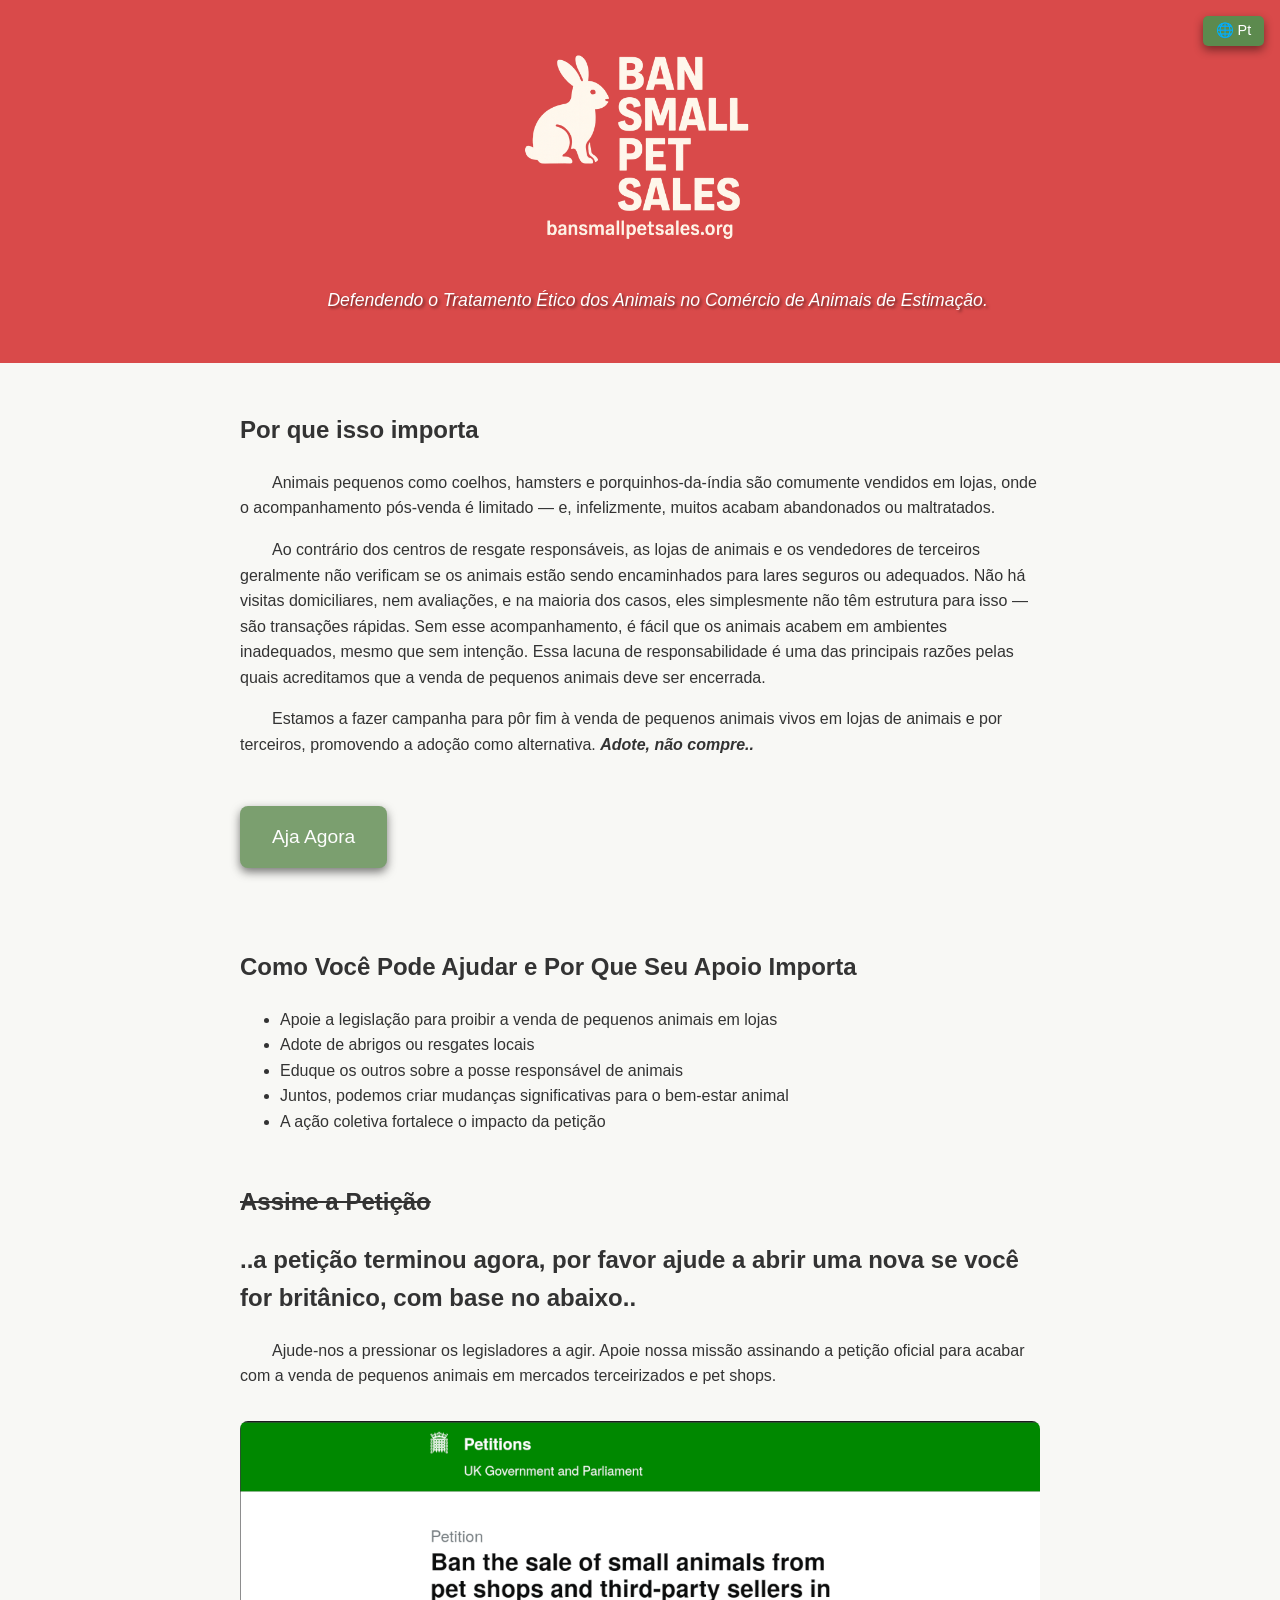
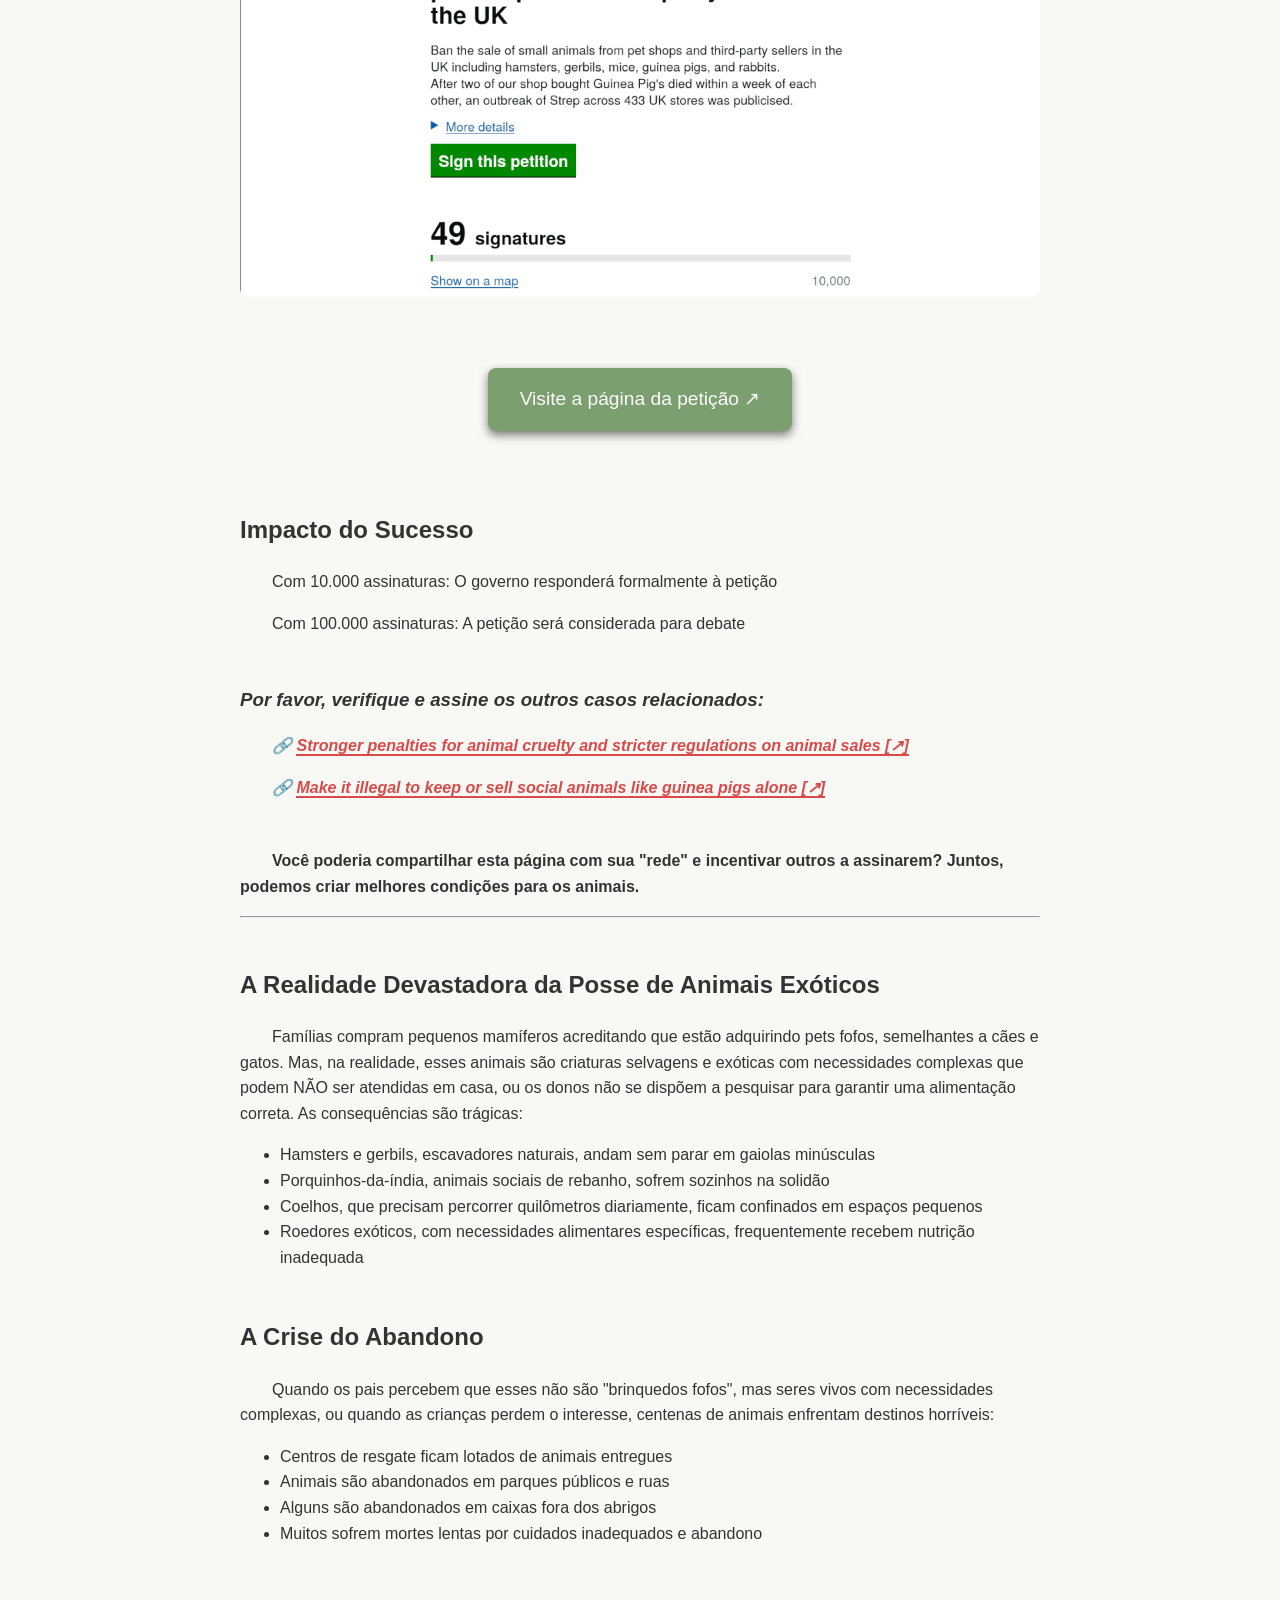
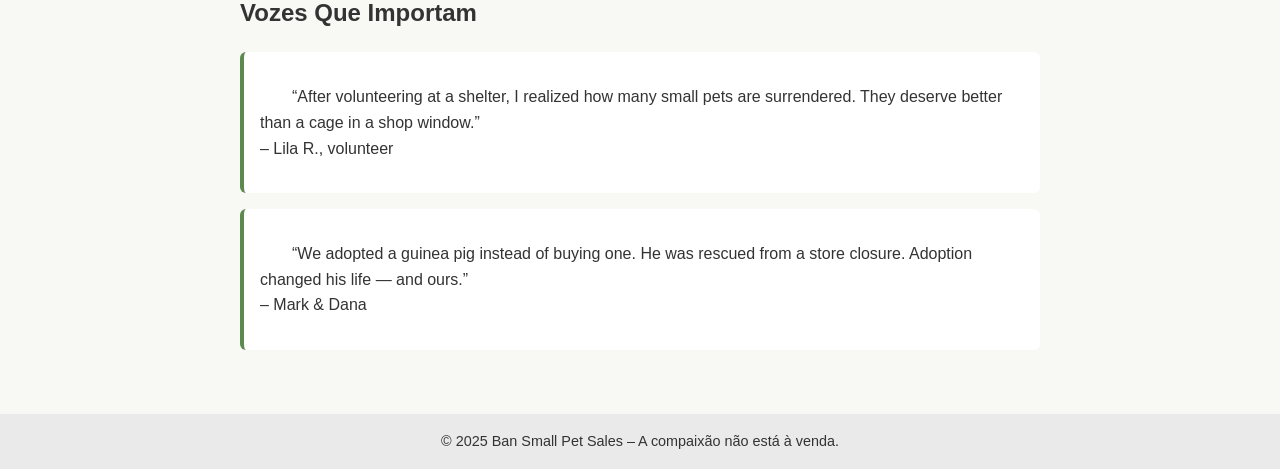
==== pt/index.html @ d7edc8b8 "Add files via upload" ====
<!DOCTYPE html>
<html lang="pt">
<head>
  <meta charset="UTF-8" />
  <meta name="viewport" content="width=device-width, initial-scale=1.0"/>
  <link rel="icon" href="../layout/imgs//favicon.png" sizes="32x32" type="image/png">
  <link rel="alternate" hreflang="x-default" href="https://bansmallpetsales.org/" />
  <link rel="alternate" hreflang="en" href="https://bansmallpetsales.org/" />
  <link rel="alternate" hreflang="pt" href="https://bansmallpetsales.org/pt/" />
  <link rel="stylesheet" href="../layout/style.css">
  <script src="../layout/langMenue.js"></script> 
  <title>Sem a Venda de Animais de Estimação – Apoie a Adoção, Não o Comércio</title>
  <meta name="description" content="Participe da campanha para acabar com a venda de pequenos animais em pet shops e mercados terceirizados. Ajude-nos a promover a adoção e o tratamento ético.">
  <link rel="canonical" href="https://bansmallpetsales.org/pt/">
</head>
<body>

  <header>
	  
	  <div class="language-dropdown">
	  <button id="langToggle">🌐 Pt</button>
	  <ul id="langMenu" class="hidden">
		<li><a href="/">English</a></li>
		<li><a href="/pt/">Português</a></li>
	  </ul>
	</div>
<!--
    <h1>Ban Small Pet Sales</h1>
-->
    <img src="../layout/imgs/BanSmallPetSales-logo.png" alt="Ban Small Pet Sales logo" class="logo">
    <p>Defendendo o Tratamento Ético dos Animais no Comércio de Animais de Estimação.</p>
    

  </header>

  <main>
    <section class="section">
      <h2>Por que isso importa</h2>
      <p>Animais pequenos como coelhos, hamsters e porquinhos-da-índia são comumente vendidos em lojas, onde o acompanhamento pós-venda é limitado — e, infelizmente, muitos acabam abandonados ou maltratados.</p>
      <p>Ao contrário dos centros de resgate responsáveis, as lojas de animais e os vendedores de terceiros geralmente não verificam se os animais estão sendo encaminhados para lares seguros ou adequados. Não há visitas domiciliares, nem avaliações, e na maioria dos casos, eles simplesmente não têm estrutura para isso — são transações rápidas. Sem esse acompanhamento, é fácil que os animais acabem em ambientes inadequados, mesmo que sem intenção. Essa lacuna de responsabilidade é uma das principais razões pelas quais acreditamos que a venda de pequenos animais deve ser encerrada.</p>
      <p>Estamos a fazer campanha para pôr fim à venda de pequenos animais vivos em lojas de animais e por terceiros, promovendo a adoção como alternativa. <i><strong>Adote, não compre..</strong></i></p>
    

      <a href="#take-action" class="cta">Aja Agora</a>
    </section>

    <section class="section">
      <h2>Como Você Pode Ajudar e Por Que Seu Apoio Importa</h2>
      <ul>
        <li>Apoie a legislação para proibir a venda de pequenos animais em lojas</li>
        <li>Adote de abrigos ou resgates locais</li>
        <li>Eduque os outros sobre a posse responsável de animais</li>
        <li>Juntos, podemos criar mudanças significativas para o bem-estar animal</li>
        <li>A ação coletiva fortalece o impacto da petição</li>
      </ul>
    </section>

    <section class="section petition" id="take-action">
      <h2 style="text-decoration:line-through">Assine a Petição</h2>
      <h2>..a petição terminou agora, por favor ajude a abrir uma nova se você for britânico, com base no abaixo..</h2>
      
      <p>Ajude-nos a pressionar os legisladores a agir. Apoie nossa missão assinando a petição oficial para acabar com a venda de pequenos animais em mercados terceirizados e pet shops.</p>
		<a href="https://petition.parliament.uk/petitions/719176" target="_blank" rel="noopener noreferrer">
			<img src="../layout/imgs/ban-the-sale-of-small-animals-from-pet-shops-uk.png" alt="Petition preview" />
		</a>
		
<!--
	  <div class="sign_petition">
		<a href="https://petition.parliament.uk/petitions/719176" class="cta" target="_blank" rel="noopener noreferrer">Assine a Petição</a>
	  </div>  
-->
	  <div class="sign_petition">
		<a href="https://petition.parliament.uk/petitions/719176" class="cta" target="_blank" rel="noopener noreferrer" title="Abre em uma nova aba">Visite a página da petição ↗</a>
	  </div> 

    </section>
    
    <section class="section">
		<h2>Impacto do Sucesso</h2>
    <p>Com 10.000 assinaturas: O governo responderá formalmente à petição</p>
    <p>Com 100.000 assinaturas: A petição será considerada para debate</p>
    </section>
    
    <section class="section">
		<h3><i>Por favor, verifique e assine os outros casos relacionados:</i></h3>
		<p><i>🔗 <a class="plus" title="Abre em uma nova aba" href="https://petition.parliament.uk/petitions/740729" target="_blank" rel="noopener noreferrer">Stronger penalties for animal cruelty and stricter regulations on animal sales [↗]</a></i></p>
		<p><i>🔗 <a class="plus" title="Abre em uma nova aba" href="https://petition.parliament.uk/petitions/746099" target="_blank" rel="noopener noreferrer">Make it illegal to keep or sell social animals like guinea pigs alone [↗]</a></i></p>
    </section>
    
    <section class="section`">
		<p><strong>Você poderia compartilhar esta página com sua "rede" e incentivar outros a assinarem? Juntos, podemos criar melhores condições para os animais.</strong></p>
    </section>

<hr />

	<section class="section">
	  <h2>A Realidade Devastadora da Posse de Animais Exóticos</h2>
	    <p>Famílias compram pequenos mamíferos acreditando que estão adquirindo pets fofos, semelhantes a cães e gatos. Mas, na realidade, esses animais são criaturas selvagens e exóticas com necessidades complexas que podem NÃO ser atendidas em casa, ou os donos não se dispõem a pesquisar para garantir uma alimentação correta. As consequências são trágicas:</p>
	    <ul>
	      <li>Hamsters e gerbils, escavadores naturais, andam sem parar em gaiolas minúsculas</li>
	      <li>Porquinhos-da-índia, animais sociais de rebanho, sofrem sozinhos na solidão</li>
	      <li>Coelhos, que precisam percorrer quilômetros diariamente, ficam confinados em espaços pequenos</li>
	      <li>Roedores exóticos, com necessidades alimentares específicas, frequentemente recebem nutrição inadequada</li>
	    </ul>
	</section>
	
	<section class="section">
	  <h2>A Crise do Abandono</h2>
	    <p>Quando os pais percebem que esses não são "brinquedos fofos", mas seres vivos com necessidades complexas, ou quando as crianças perdem o interesse, centenas de animais enfrentam destinos horríveis:</p>
	    <ul>
	      <li>Centros de resgate ficam lotados de animais entregues</li>
	      <li>Animais são abandonados em parques públicos e ruas</li>
	      <li>Alguns são abandonados em caixas fora dos abrigos</li>
	      <li>Muitos sofrem mortes lentas por cuidados inadequados e abandono</li>
	    </ul>
	</section>


	<section class="section">
      <h2>Vozes Que Importam</h2>
      <div class="testimonials">
        <p>“After volunteering at a shelter, I realized how many small pets are surrendered. They deserve better than a cage in a shop window.”<br>– Lila R., volunteer</p>
      </div>
      <div class="testimonials">
        <p>“We adopted a guinea pig instead of buying one. He was rescued from a store closure. Adoption changed his life — and ours.”<br>– Mark & Dana</p>
      </div>
    </section>

<!--
    <section class="section newsletter">
      <h2>Fique Atualizado</h2>
      <p>Junte-se à nossa lista de e-mails para receber notícias e atualizações da campanha.</p>
		<form action="" method="POST">
			<input type="email" name="email" placeholder="Your email address" required disabled />
			<input type="submit" value="Subscribe" disabled />
		</form>
    </section>
-->

  </main>

  <footer>
    © 2025 Ban Small Pet Sales – A compaixão não está à venda.
  </footer>
 
 <button id="back-to-top" class="cta back-to-top">Top &#x2B06;</button>

   <script src="../layout/smooth_scroller.js"></script> 

</body>
</html>
---- layout/style.css ----
:root {
      --bg-color: #f8f8f5;
      --text-color: #333333;
      --accent-red: #d94a4a;
      --accent-green: #5c8a4e;
      --muted-gray: #eaeaea;
    }

    body {
      background-color: var(--bg-color);
      color: var(--text-color);
      font-family: 'Segoe UI', sans-serif;
      margin: 0;
      padding: 0;
      line-height: 1.6;
    }
    
    a.plus {
      color: var(--accent-red);
	  text-decoration: none;
	  transition: opacity 0.2s;
	  font-weight: bold;
	  border-bottom: 2px solid var(--accent-red);
    }

	a.plus:hover, a.plus:focus {
      transition: 0.3s ease;
	  opacity: 0.8;
	  outline: 2px solid var(--accent-red);
	  padding: 5px;
	  border-radius: 5px;
    }

	p {text-indent: 2em;}
	
    header {
      background: var(--accent-red);
      color: white;
      padding: 2rem 1rem;
      text-align: center;
    }
    
    .logo {
		width: 300px;
		height: auto;
}


    header h1 {
      margin: 0;
      font-size: 2rem;
    }

	header p {
	 text-shadow: 2px 2px 3px rgba(0, 0, 0, 0.5);
	 font-size: 1.1rem;
	 font-style: italic;
	}

/* Language Menu */
	
	.language-dropdown {
	  position: absolute;
	  top: 1rem;
	  right: 1rem;
	  z-index: 1000;
	}

	.language-dropdown button {
	  background-color: var(--accent-green);
	  color: #fff;
	  border: none;
	  padding: 0.4rem 0.8rem;
	  border-radius: 5px;
	  cursor: pointer;
	  font-size: 0.9rem;
	  box-shadow: 0 4px 10px rgba(0, 0, 0, 0.45);
	}

	.language-dropdown ul {
	  position: absolute;
	  right: 0;
	  top: 100%;
	  background: #fff;
	  border: 1px solid #ccc;
	  border-radius: 4px;
	  padding: 0.3rem 0;
	  margin: 0.3rem 0 0 0;
	  list-style: none;
	  box-shadow: 0 2px 5px rgba(0,0,0,0.15);
	  min-width: 130px;
	}

	.language-dropdown ul li a {
	  display: block;
	  padding: 0.4rem 0.8rem;
	  color: #333;
	  text-decoration: none;
	  font-size: 0.9rem;
	}

	.language-dropdown ul li a:hover {
	  background-color: #f0f0f0;
	}

	.hidden {
	  display: none;
	}

	.language-dropdown button:hover {
		transition: 0.3s ease;
		background-color: #f0f0f0;
		color: #000;
	}

/* Main */

    main {
      max-width: 800px;
      margin: 2rem auto;
      padding: 0 1rem;
    }

    .cta {
      background-color: var(--accent-green);
      color: white;
      padding: 1rem 2rem;
      text-align: center;
      margin: 2rem 0;
      font-size: 1.2rem;
      border-radius: 8px;
      text-decoration: none;
      display: inline-block;
      box-shadow: 0 4px 10px rgba(0, 0, 0, 0.65);
      opacity: 0.8;
     }
		
    .cta:hover {
	  transition: opacity 0.3s ease;
	  opacity: 1;
    }
	
	input[type=submit] {
	  box-shadow: 0 4px 10px rgba(0, 0, 0, 0.35);
      opacity: 0.8;
	}
	
	input[type=submit]:hover {
	  transition: opacity 0.3s ease;
	  opacity: 1;
	}

    .section {
      margin: 3rem 0;
    }
    
    section.petition img {
      max-width: 100%; 
      border-radius: 8px; 
      margin: 1rem 0;
    }

	section.petition div.sign_petition {
	  text-align: center; 
	  margin-top: 1rem;
	}
	
    .testimonials {
      background-color: #ffffff;
      padding: 1rem;
      border-left: 4px solid var(--accent-green);
      margin-bottom: 1rem;
      border-radius: 6px;
    }

    .newsletter {
      background-color: var(--muted-gray);
      padding: 2rem;
      border-radius: 8px;
    }

    .newsletter input[type="email"] {
      padding: 0.5rem;
      width: 70%;
      max-width: 300px;
      border: 1px solid #ccc;
      border-radius: 4px;
    }

    .newsletter input[type="submit"] {
      padding: 0.5rem 1rem;
      background-color: var(--accent-green);
      color: white;
      border: none;
      border-radius: 4px;
      margin-left: 0.5rem;
      cursor: pointer;
    }

/*
    iframe {
      width: 100%;
      height: 480px;
      border: none;
      border-radius: 8px;
    }
*/
	.back-to-top {
	  display: none;
	  position: fixed;
	  bottom: 20px;
	  right: 20px;
	  z-index: 1000;
	  padding: 0.6em 1.2em;
	  border-radius: 8px;
	  font-size: 1rem;
	  cursor: pointer;
	  opacity: 0.8;
	  box-shadow: 0 4px 10px rgba(0, 0, 0, 0.15);
	  transition: opacity 0.3s ease;
}

.back-to-top:hover {
  opacity: 1;
}


    footer {
      background-color: var(--muted-gray);
      text-align: center;
      padding: 1rem;
      font-size: 0.9rem;
      margin-top: 4rem;
    }

    @media (max-width: 600px) {
      header h1 {
        font-size: 1.5rem;
      }
      .newsletter input[type="email"] {
        width: 100%;
        margin-bottom: 0.5rem;
      }
      .newsletter input[type="submit"] {
        width: 100%;
      }
    }
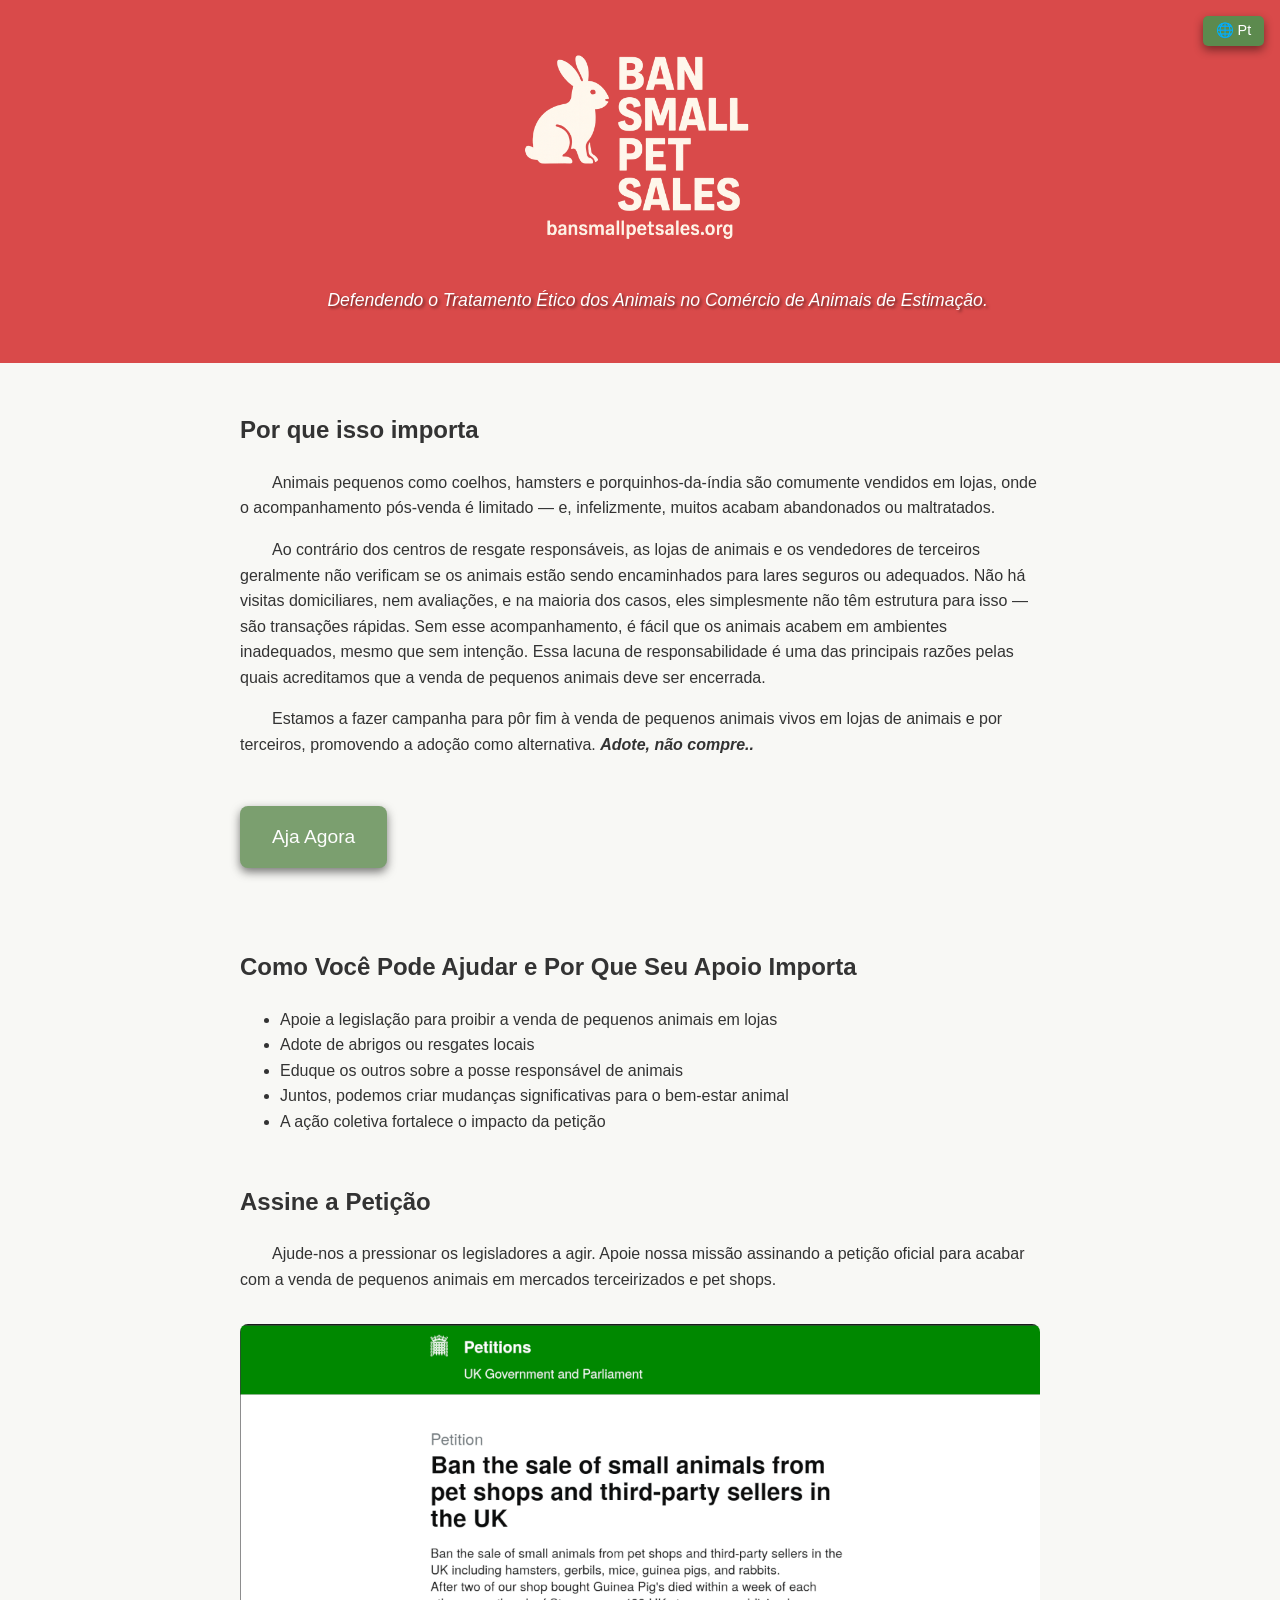
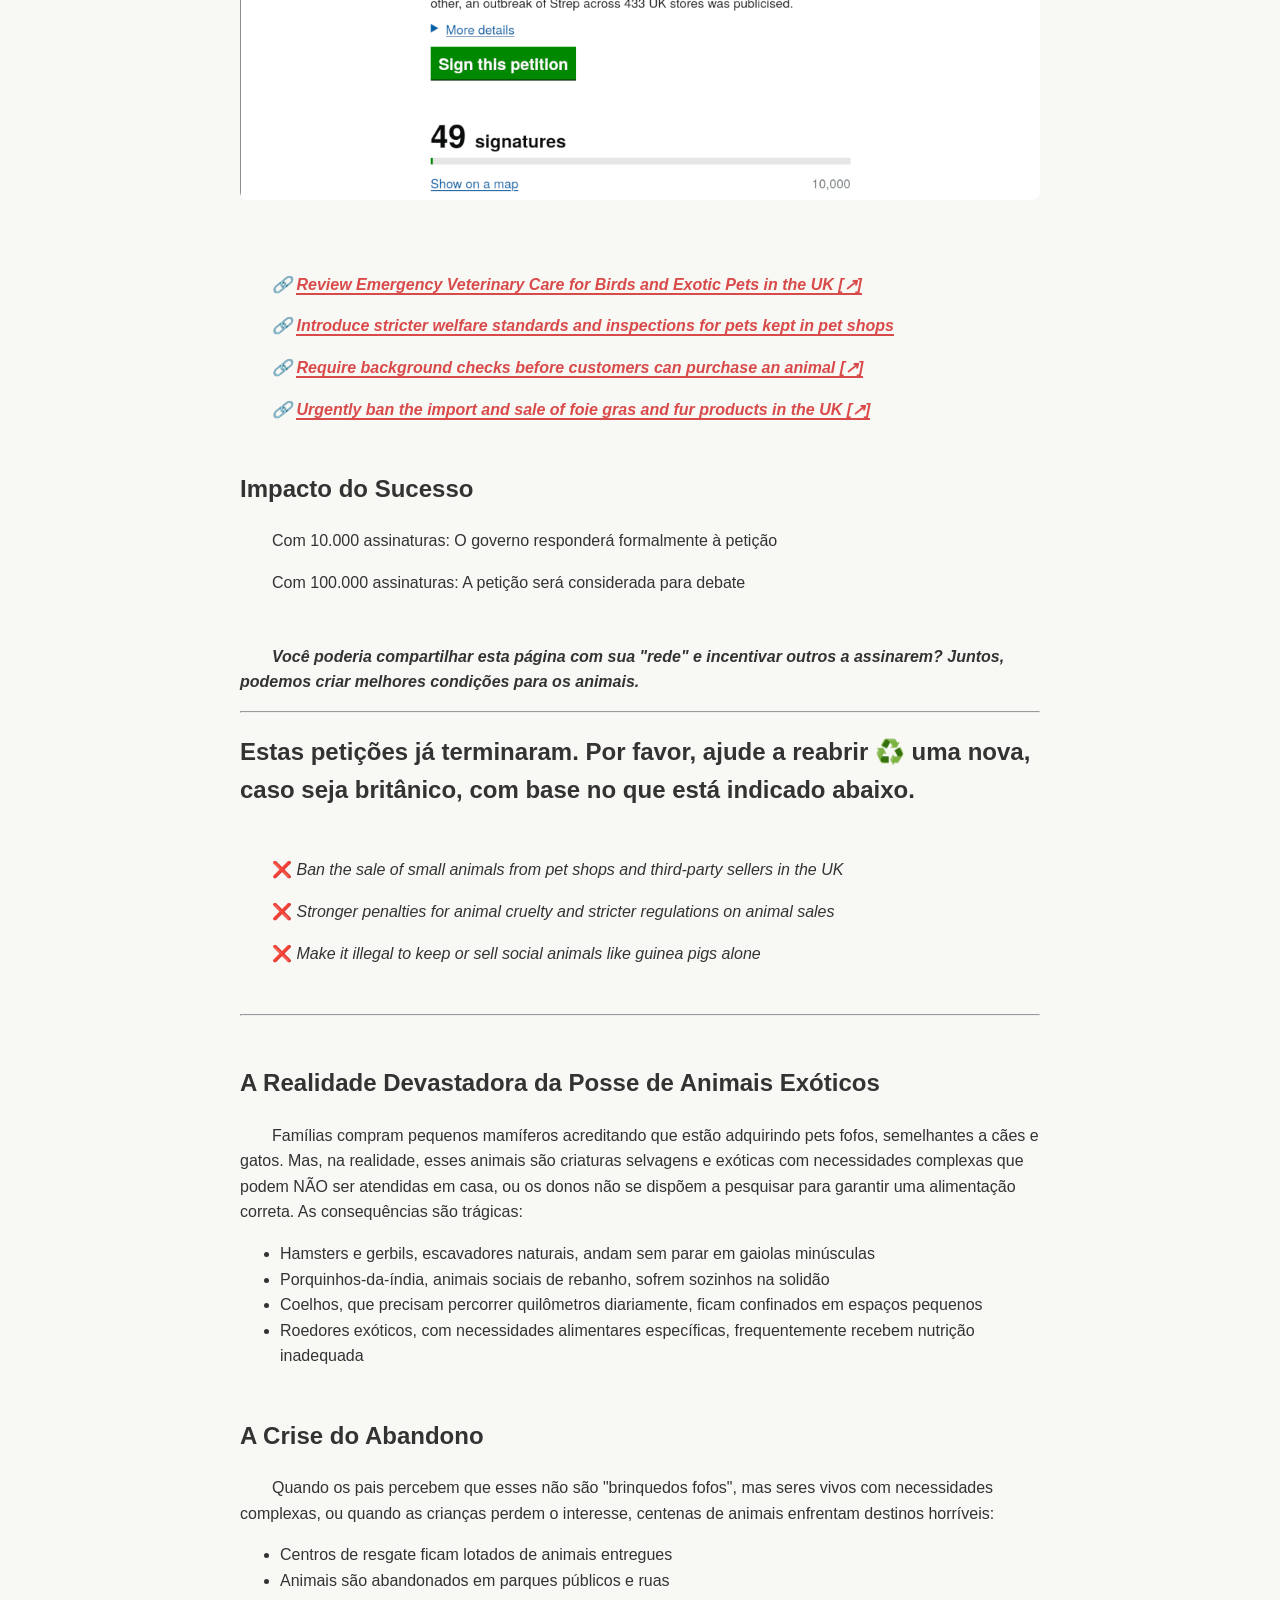
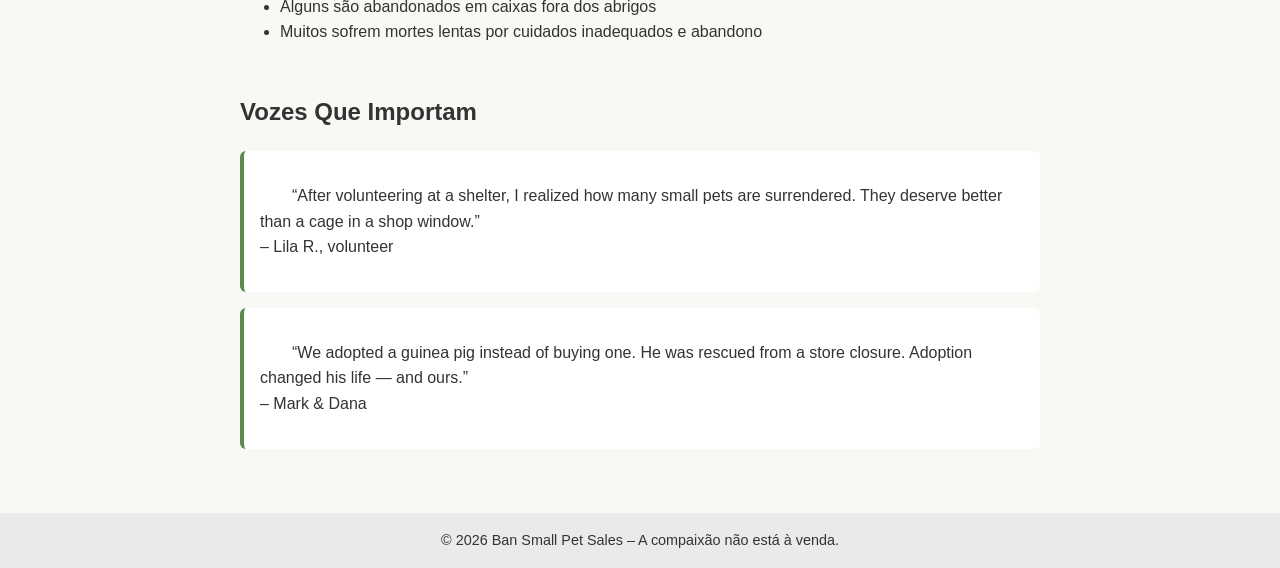
==== commit fcfca131: "Update index.html" ====
--- a/pt/index.html
+++ b/pt/index.html
@@ -3,7 +3,7 @@
 <head>
   <meta charset="UTF-8" />
   <meta name="viewport" content="width=device-width, initial-scale=1.0"/>
-  <link rel="icon" href="../layout/imgs//favicon.png" sizes="32x32" type="image/png">
+  <link rel="icon" href="../layout/imgs/favicon.png" sizes="32x32" type="image/png">
   <link rel="alternate" hreflang="x-default" href="https://bansmallpetsales.org/" />
   <link rel="alternate" hreflang="en" href="https://bansmallpetsales.org/" />
   <link rel="alternate" hreflang="pt" href="https://bansmallpetsales.org/pt/" />
@@ -56,8 +56,8 @@
     </section>
 
     <section class="section petition" id="take-action">
-      <h2 style="text-decoration:line-through">Assine a Petição</h2>
-      <h2>..a petição terminou agora, por favor ajude a abrir uma nova se você for britânico, com base no abaixo..</h2>
+
+      <h2>Assine a Petição</h2>
       
       <p>Ajude-nos a pressionar os legisladores a agir. Apoie nossa missão assinando a petição oficial para acabar com a venda de pequenos animais em mercados terceirizados e pet shops.</p>
 		<a href="https://petition.parliament.uk/petitions/719176" target="_blank" rel="noopener noreferrer">
@@ -66,30 +66,45 @@
 		
 <!--
 	  <div class="sign_petition">
-		<a href="https://petition.parliament.uk/petitions/719176" class="cta" target="_blank" rel="noopener noreferrer">Assine a Petição</a>
-	  </div>  
--->
-	  <div class="sign_petition">
 		<a href="https://petition.parliament.uk/petitions/719176" class="cta" target="_blank" rel="noopener noreferrer" title="Abre em uma nova aba">Visite a página da petição ↗</a>
 	  </div> 
+-->
 
+	 <section class="section">
+		
+		<p><i>🔗 <a class="plus" title="Abre em uma nova aba" href="https://petition.parliament.uk/petitions/770608" target="_blank" rel="noopener noreferrer">Review Emergency Veterinary Care for Birds and Exotic Pets in the UK [↗]</a></i></p>
+		
+		<p><i>🔗 <a class="plus" title="Abre em uma nova aba" href="https://petition.parliament.uk/petitions/761531" target="_blank" rel="noopener noreferrer">Introduce stricter welfare standards and inspections for pets kept in pet shops</a></i></p>
+		
+		<p><i>🔗 <a class="plus" title="Abre em uma nova aba" href="https://petition.parliament.uk/petitions/761866" target="_blank" rel="noopener noreferrer">Require background checks before customers can purchase an animal [↗]</a></i></p>
+		
+		<p><i>🔗 <a class="plus" title="Abre em uma nova aba" href="https://petition.parliament.uk/petitions/766801" target="_blank" rel="noopener noreferrer">Urgently ban the import and sale of foie gras and fur products in the UK [↗]</a></i></p>
+    
     </section>
     
     <section class="section">
 		<h2>Impacto do Sucesso</h2>
-    <p>Com 10.000 assinaturas: O governo responderá formalmente à petição</p>
-    <p>Com 100.000 assinaturas: A petição será considerada para debate</p>
-    </section>
-    
-    <section class="section">
-		<h3><i>Por favor, verifique e assine os outros casos relacionados:</i></h3>
-		<p><i>🔗 <a class="plus" title="Abre em uma nova aba" href="https://petition.parliament.uk/petitions/740729" target="_blank" rel="noopener noreferrer">Stronger penalties for animal cruelty and stricter regulations on animal sales [↗]</a></i></p>
-		<p><i>🔗 <a class="plus" title="Abre em uma nova aba" href="https://petition.parliament.uk/petitions/746099" target="_blank" rel="noopener noreferrer">Make it illegal to keep or sell social animals like guinea pigs alone [↗]</a></i></p>
+		<p>Com 10.000 assinaturas: O governo responderá formalmente à petição</p>
+		<p>Com 100.000 assinaturas: A petição será considerada para debate</p>
     </section>
     
     <section class="section`">
-		<p><strong>Você poderia compartilhar esta página com sua "rede" e incentivar outros a assinarem? Juntos, podemos criar melhores condições para os animais.</strong></p>
+		<p><strong><i>Você poderia compartilhar esta página com sua "rede" e incentivar outros a assinarem? Juntos, podemos criar melhores condições para os animais.</i></strong></p>
     </section>
+
+<hr />
+
+<h2>Estas petições já terminaram. Por favor, ajude a reabrir ♻️ uma nova, caso seja britânico, com base no que está indicado abaixo.</h2>
+
+	<section class="section ended">
+	
+		<p>❌ <i>Ban the sale of small animals from pet shops and third-party sellers in the UK</i></p>
+		
+		<p>❌ <i>Stronger penalties for animal cruelty and stricter regulations on animal sales</i></p>
+		
+		<p>❌ <i>Make it illegal to keep or sell social animals like guinea pigs alone</i></p>
+	
+	</section>
 
 <hr />
 
@@ -140,7 +155,7 @@
   </main>
 
   <footer>
-    © 2025 Ban Small Pet Sales – A compaixão não está à venda.
+    © 2026 Ban Small Pet Sales – A compaixão não está à venda.
   </footer>
  
  <button id="back-to-top" class="cta back-to-top">Top &#x2B06;</button>
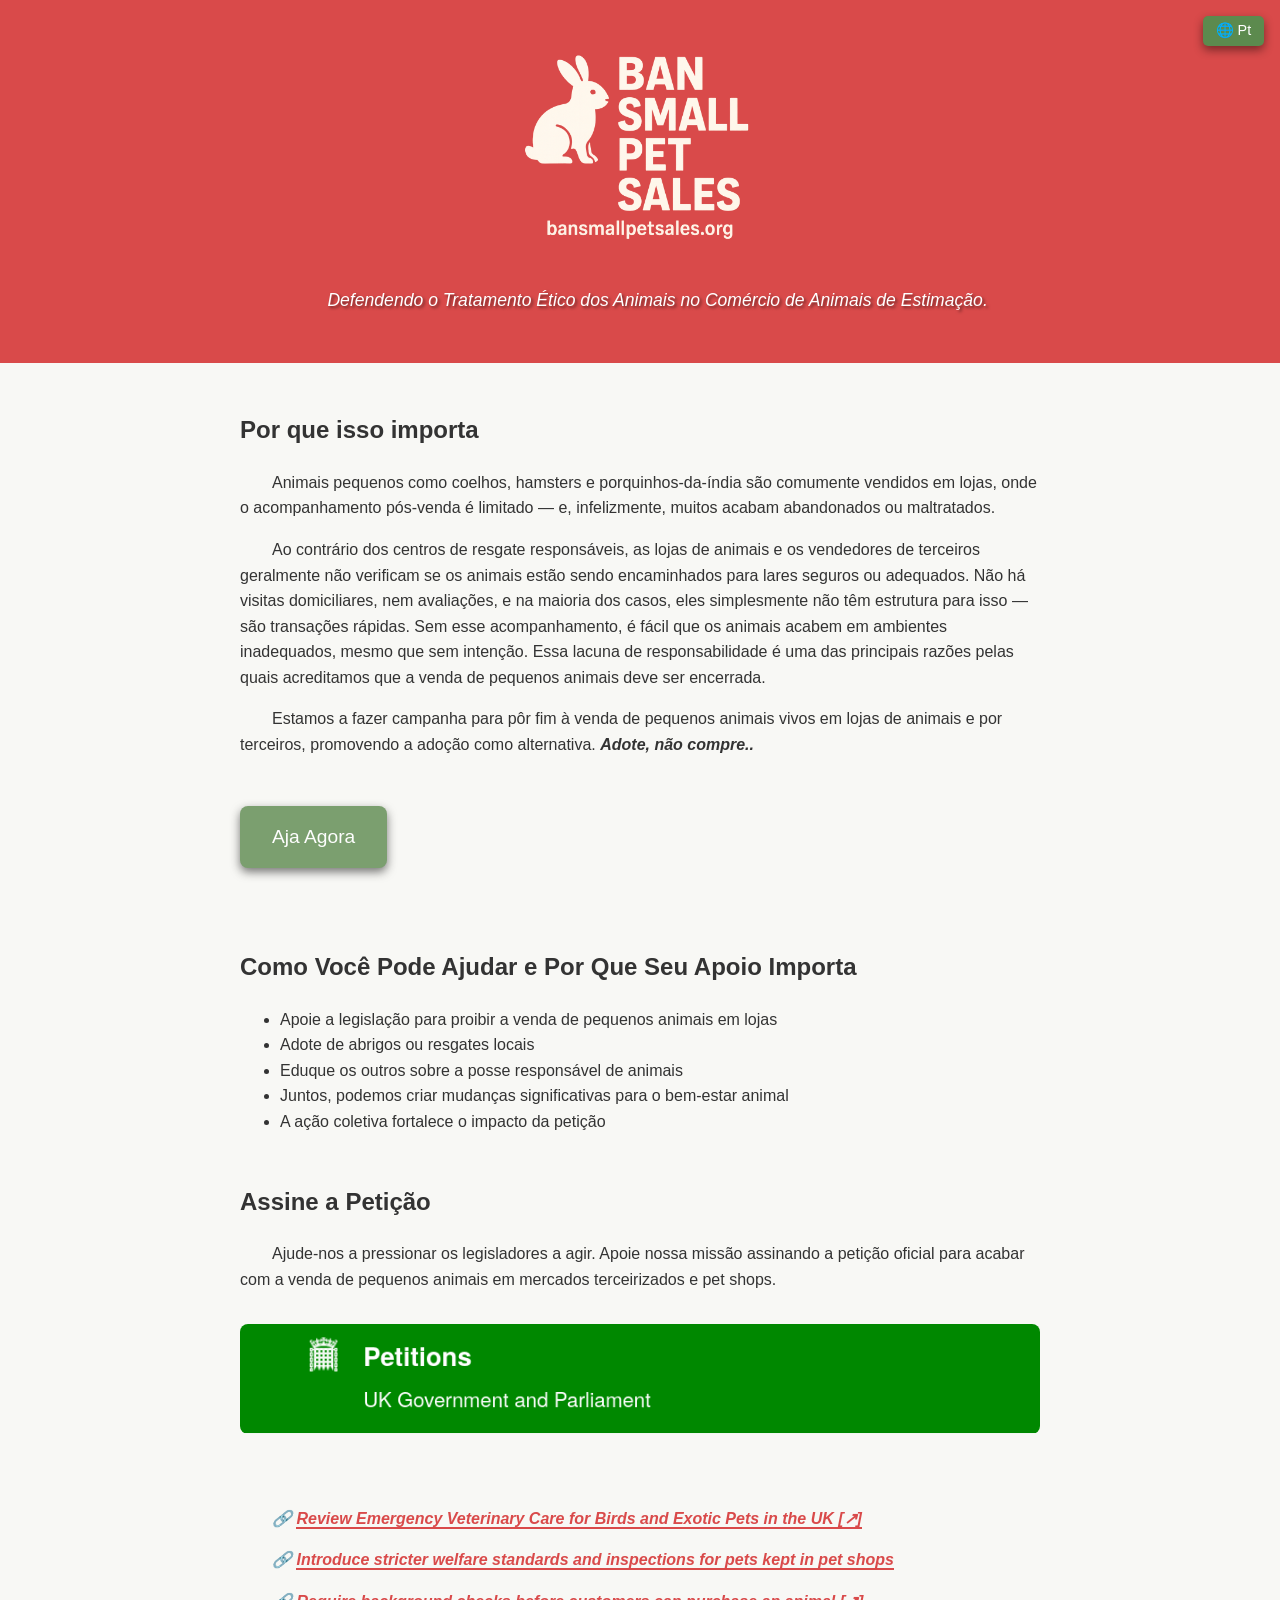
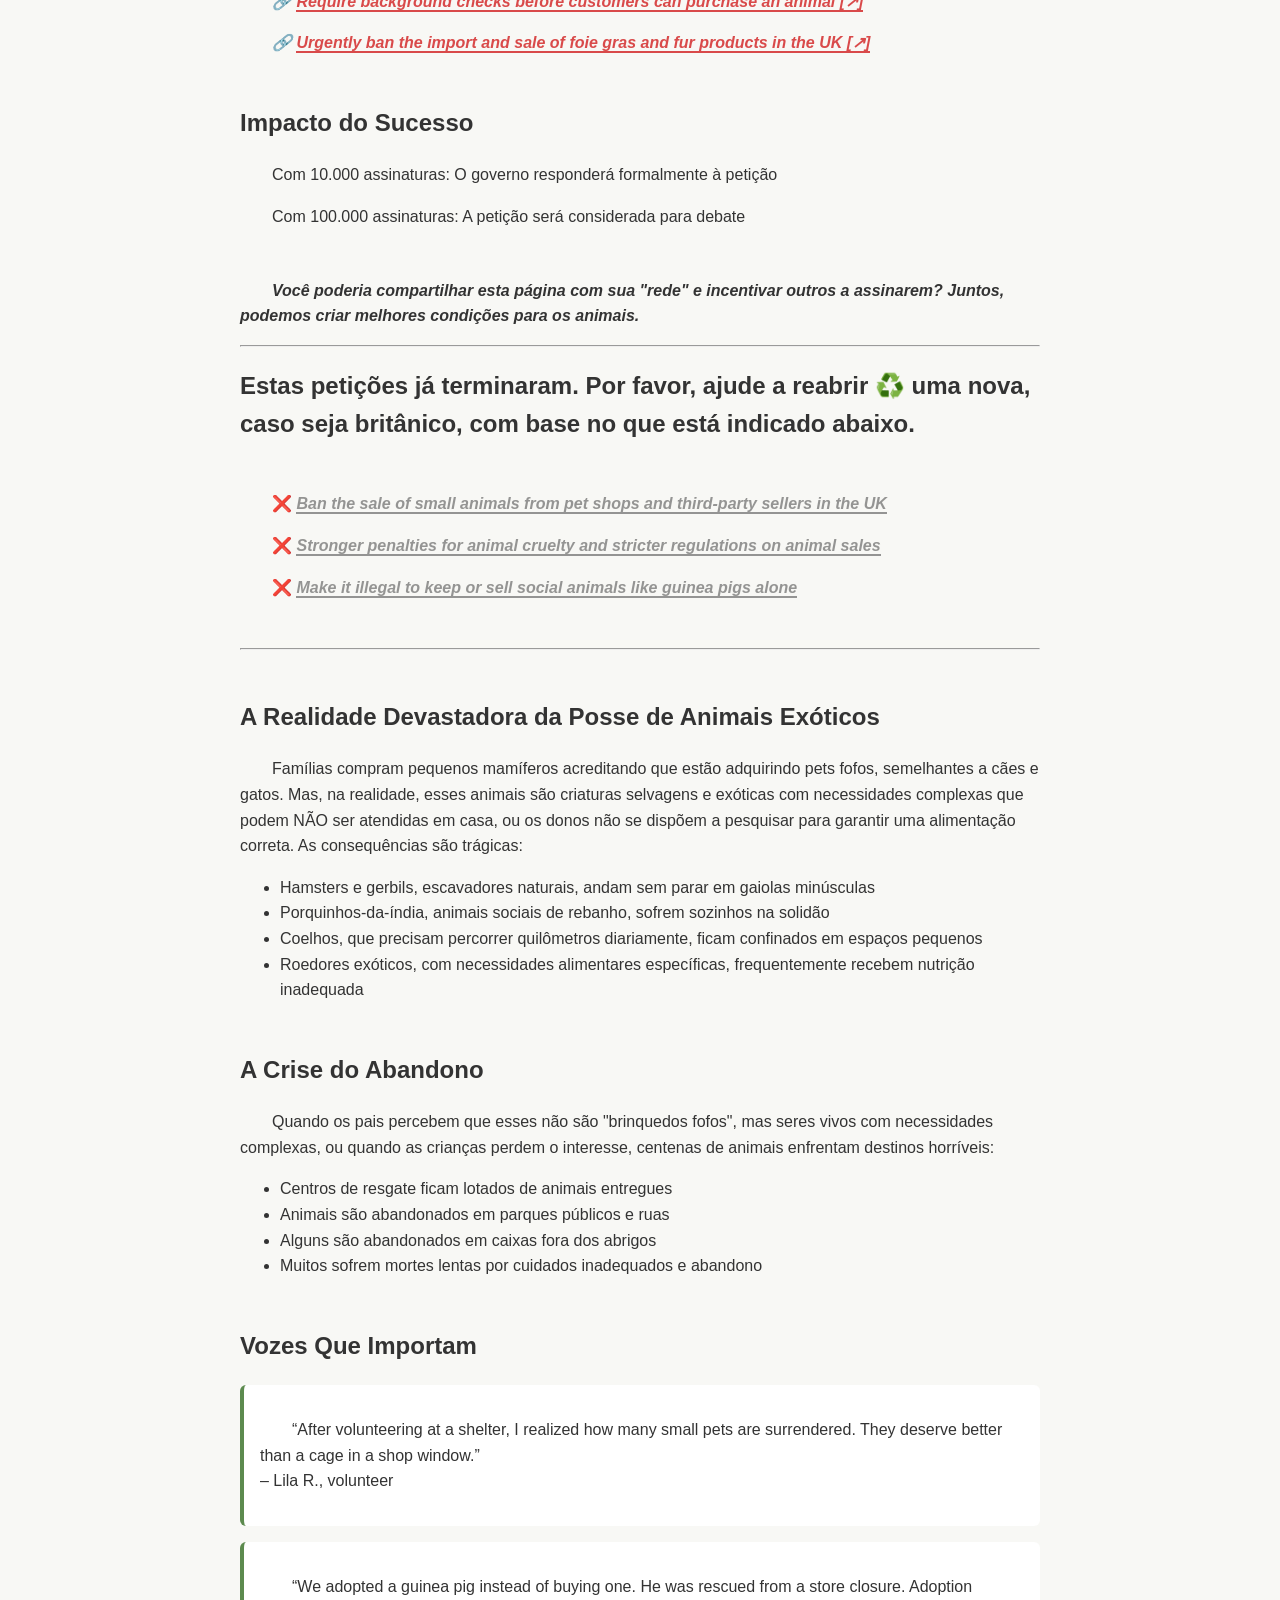
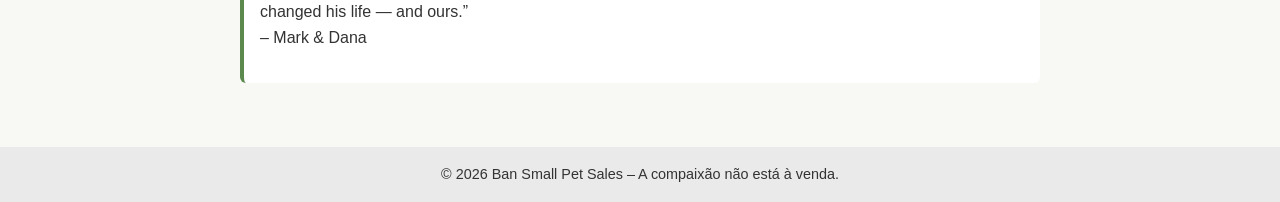
==== commit d74edbee: "Update index.html" ====
--- a/pt/index.html
+++ b/pt/index.html
@@ -60,8 +60,8 @@
       <h2>Assine a Petição</h2>
       
       <p>Ajude-nos a pressionar os legisladores a agir. Apoie nossa missão assinando a petição oficial para acabar com a venda de pequenos animais em mercados terceirizados e pet shops.</p>
-		<a href="https://petition.parliament.uk/petitions/719176" target="_blank" rel="noopener noreferrer">
-			<img src="../layout/imgs/ban-the-sale-of-small-animals-from-pet-shops-uk.png" alt="Petition preview" />
+		<!-- <a href="#" target="_blank" rel="noopener noreferrer"> -->
+			<img src="../layout/imgs/ban-the-sale-of-small-animals-from-pet-shops-uk.png" alt="" />
 		</a>
 		
 <!--
--- a/layout/style.css
+++ b/layout/style.css
@@ -3,7 +3,7 @@
       --text-color: #333333;
       --accent-red: #d94a4a;
       --accent-green: #5c8a4e;
-      --muted-gray: #eaeaea;
+      --muted-grey: #eaeaea;
     }
 
     body {
@@ -154,6 +154,12 @@
       margin: 3rem 0;
     }
     
+	section.ended p i {
+	  opacity: 0.5;
+	  font-weight: bold;
+	  border-bottom: 2px solid;
+    }
+    
     section.petition img {
       max-width: 100%; 
       border-radius: 8px; 
@@ -174,7 +180,7 @@
     }
 
     .newsletter {
-      background-color: var(--muted-gray);
+      background-color: var(--muted-grey);
       padding: 2rem;
       border-radius: 8px;
     }
@@ -226,7 +232,7 @@
 
 
     footer {
-      background-color: var(--muted-gray);
+      background-color: var(--muted-grey);
       text-align: center;
       padding: 1rem;
       font-size: 0.9rem;
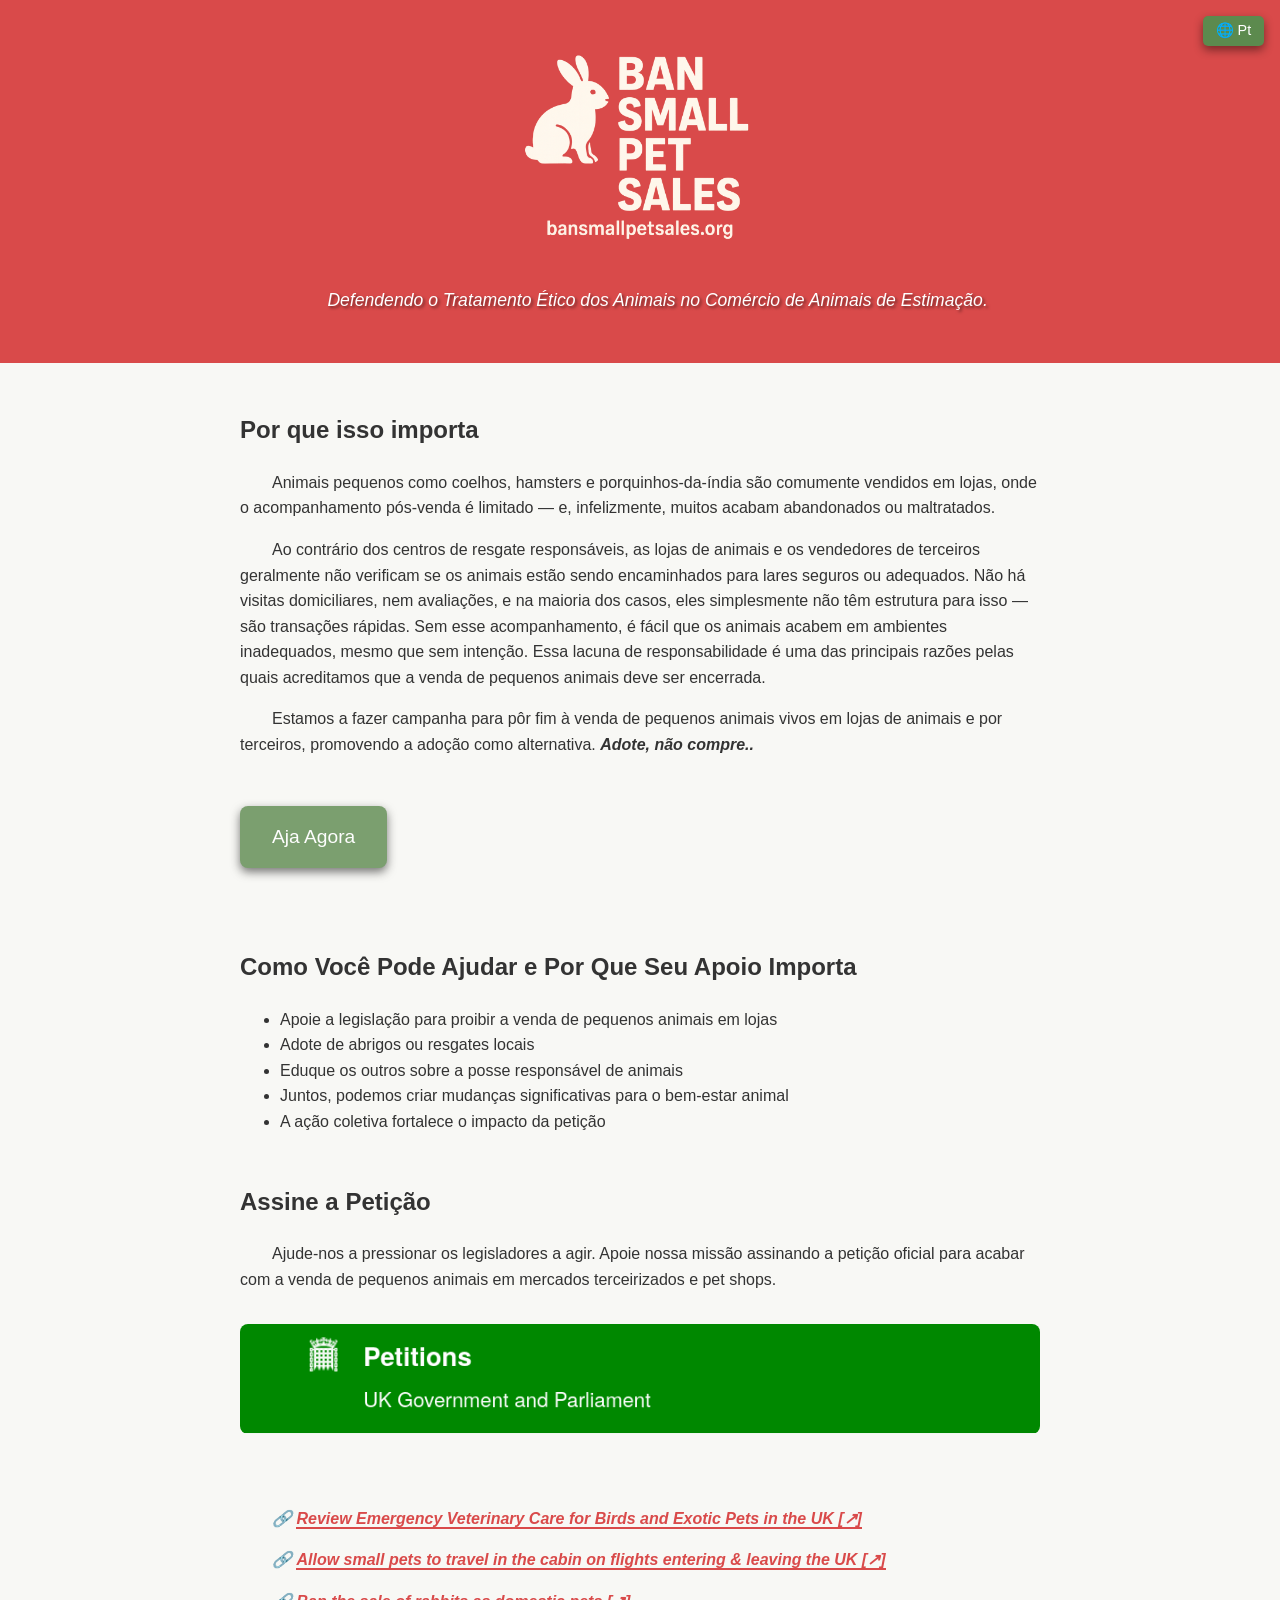
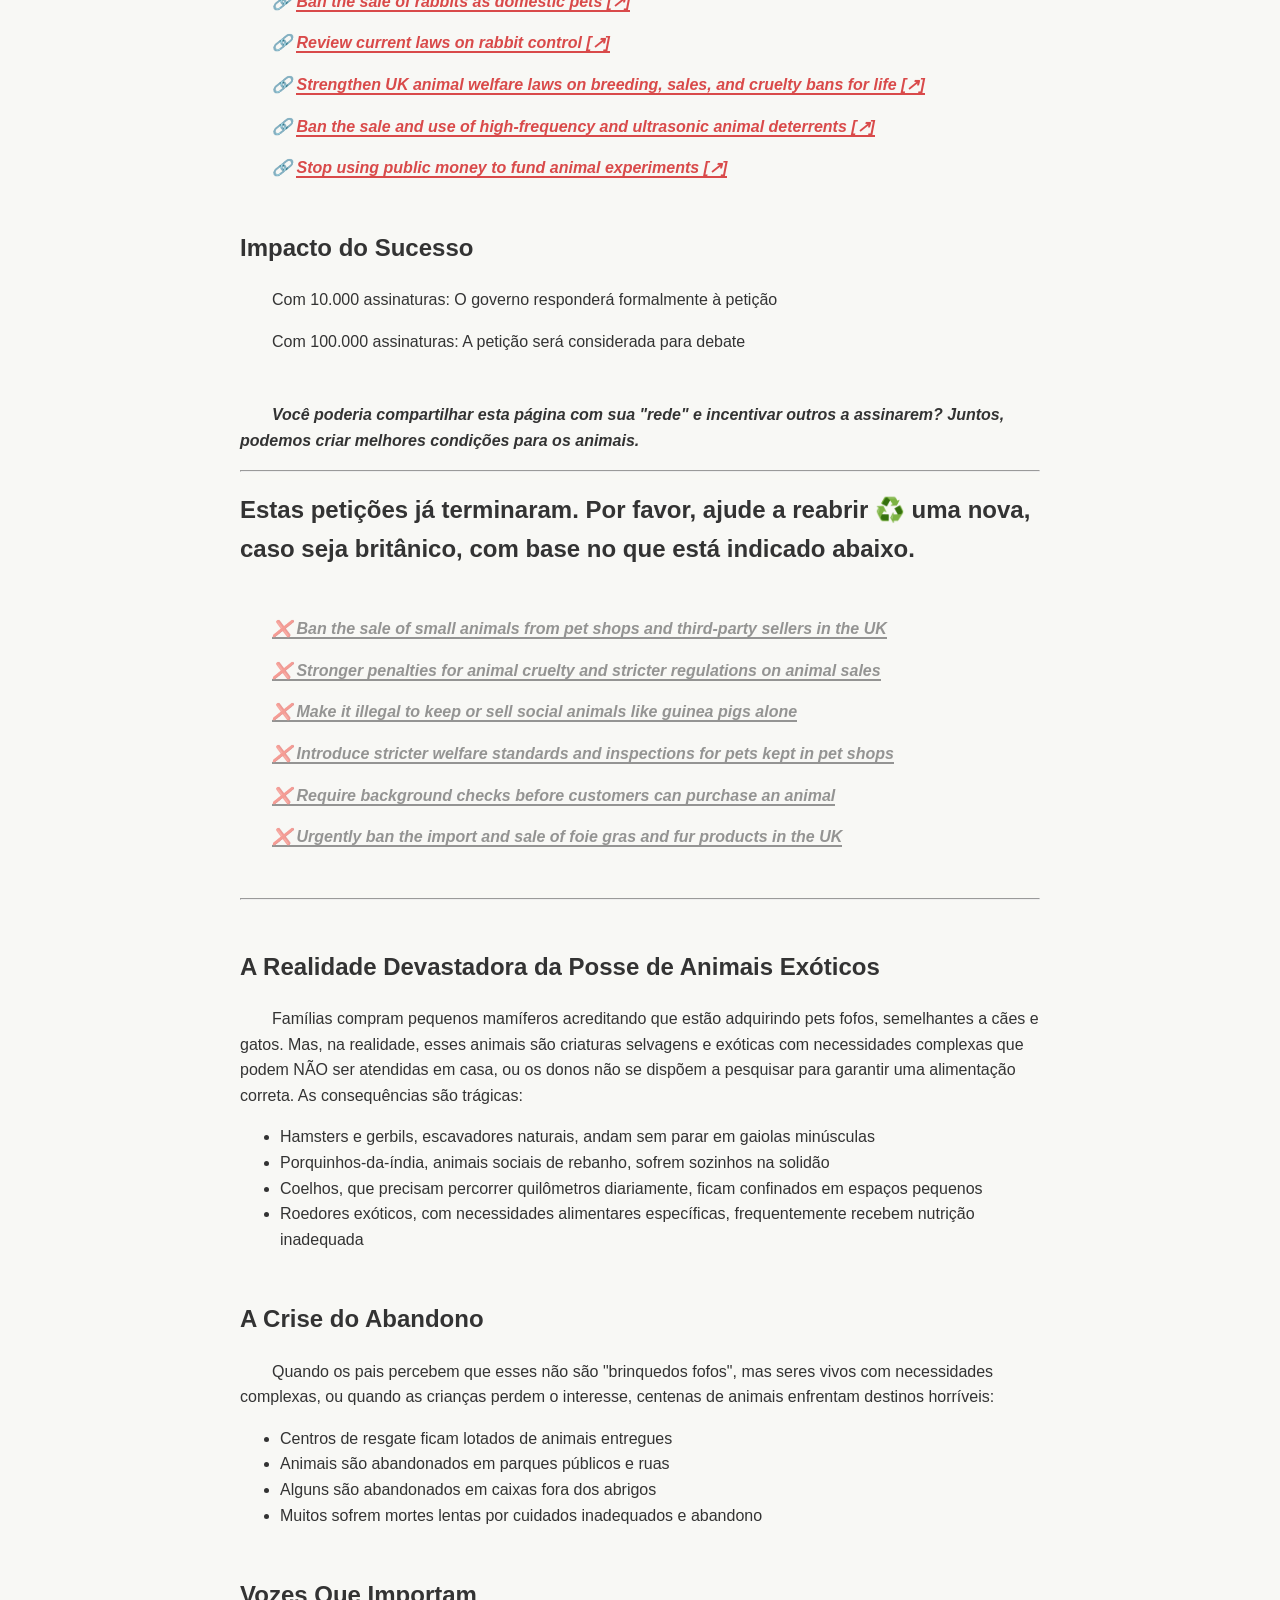
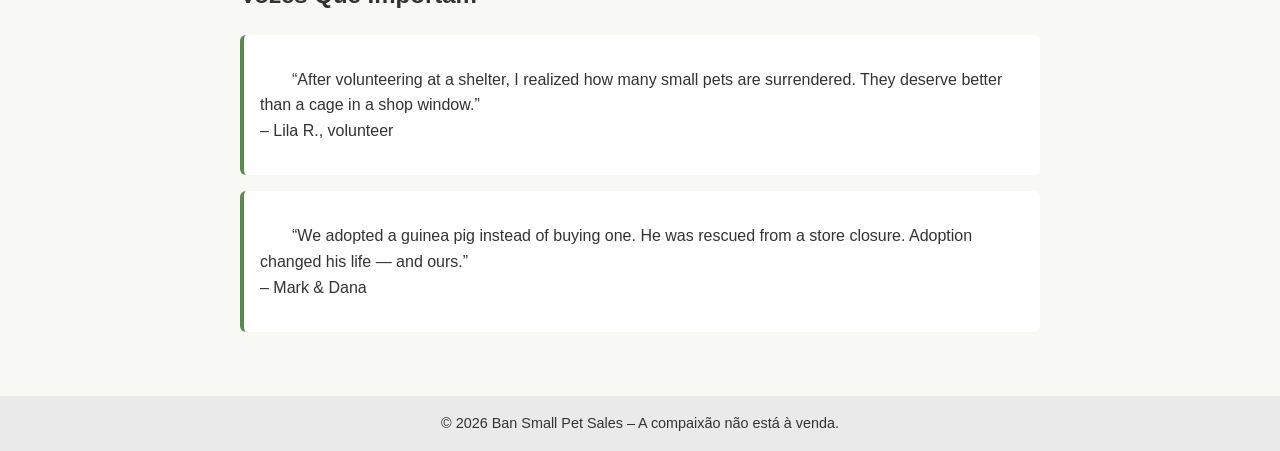
==== commit 566d4c7f: "Update index.html" ====
--- a/pt/index.html
+++ b/pt/index.html
@@ -72,13 +72,19 @@
 
 	 <section class="section">
 		
-		<p><i>🔗 <a class="plus" title="Abre em uma nova aba" href="https://petition.parliament.uk/petitions/770608" target="_blank" rel="noopener noreferrer">Review Emergency Veterinary Care for Birds and Exotic Pets in the UK [↗]</a></i></p>
+		<p><i>🔗 <a class="plus" title="Opens in a new tab" href="https://petition.parliament.uk/petitions/770608" target="_blank" rel="noopener noreferrer">Review Emergency Veterinary Care for Birds and Exotic Pets in the UK [↗]</a></i></p>
 		
-		<p><i>🔗 <a class="plus" title="Abre em uma nova aba" href="https://petition.parliament.uk/petitions/761531" target="_blank" rel="noopener noreferrer">Introduce stricter welfare standards and inspections for pets kept in pet shops</a></i></p>
+		<p><i>🔗 <a class="plus" title="Opens in a new tab" href="https://petition.parliament.uk/petitions/785033" target="_blank" rel="noopener noreferrer">Allow small pets to travel in the cabin on flights entering & leaving the UK [↗]</a></i></p>
 		
-		<p><i>🔗 <a class="plus" title="Abre em uma nova aba" href="https://petition.parliament.uk/petitions/761866" target="_blank" rel="noopener noreferrer">Require background checks before customers can purchase an animal [↗]</a></i></p>
+		<p><i>🔗 <a class="plus" title="Opens in a new tab" href="https://petition.parliament.uk/petitions/774145" target="_blank" rel="noopener noreferrer">Ban the sale of rabbits as domestic pets [↗]</a></i></p>
 		
-		<p><i>🔗 <a class="plus" title="Abre em uma nova aba" href="https://petition.parliament.uk/petitions/766801" target="_blank" rel="noopener noreferrer">Urgently ban the import and sale of foie gras and fur products in the UK [↗]</a></i></p>
+		<p><i>🔗 <a class="plus" title="Opens in a new tab" href="https://petition.parliament.uk/petitions/781321" target="_blank" rel="noopener noreferrer">Review current laws on rabbit control [↗]</a></i></p>
+		
+		<p><i>🔗 <a class="plus" title="Opens in a new tab" href="https://petition.parliament.uk/petitions/770607" target="_blank" rel="noopener noreferrer">Strengthen UK animal welfare laws on breeding, sales, and cruelty bans for life [↗]</a></i></p>
+		
+		<p><i>🔗 <a class="plus" title="Opens in a new tab" href="https://petition.parliament.uk/petitions/770963" target="_blank" rel="noopener noreferrer">Ban the sale and use of high-frequency and ultrasonic animal deterrents [↗]</a></i></p>
+		
+		<p><i>🔗 <a class="plus" title="Opens in a new tab" href="https://petition.parliament.uk/petitions/783326" target="_blank" rel="noopener noreferrer">Stop using public money to fund animal experiments [↗]</a></i></p>
     
     </section>
     
@@ -98,11 +104,17 @@
 
 	<section class="section ended">
 	
-		<p>❌ <i>Ban the sale of small animals from pet shops and third-party sellers in the UK</i></p>
+		<p><i>❌ Ban the sale of small animals from pet shops and third-party sellers in the UK</i></p>
 		
-		<p>❌ <i>Stronger penalties for animal cruelty and stricter regulations on animal sales</i></p>
+		<p><i>❌ Stronger penalties for animal cruelty and stricter regulations on animal sales</i></p>
 		
-		<p>❌ <i>Make it illegal to keep or sell social animals like guinea pigs alone</i></p>
+		<p><i>❌ Make it illegal to keep or sell social animals like guinea pigs alone</i></p>
+		
+		<p><i>❌ Introduce stricter welfare standards and inspections for pets kept in pet shops</i></p>
+		
+		<p><i>❌ Require background checks before customers can purchase an animal</i></p>
+		
+		<p><i>❌ Urgently ban the import and sale of foie gras and fur products in the UK</i></p>
 	
 	</section>
 
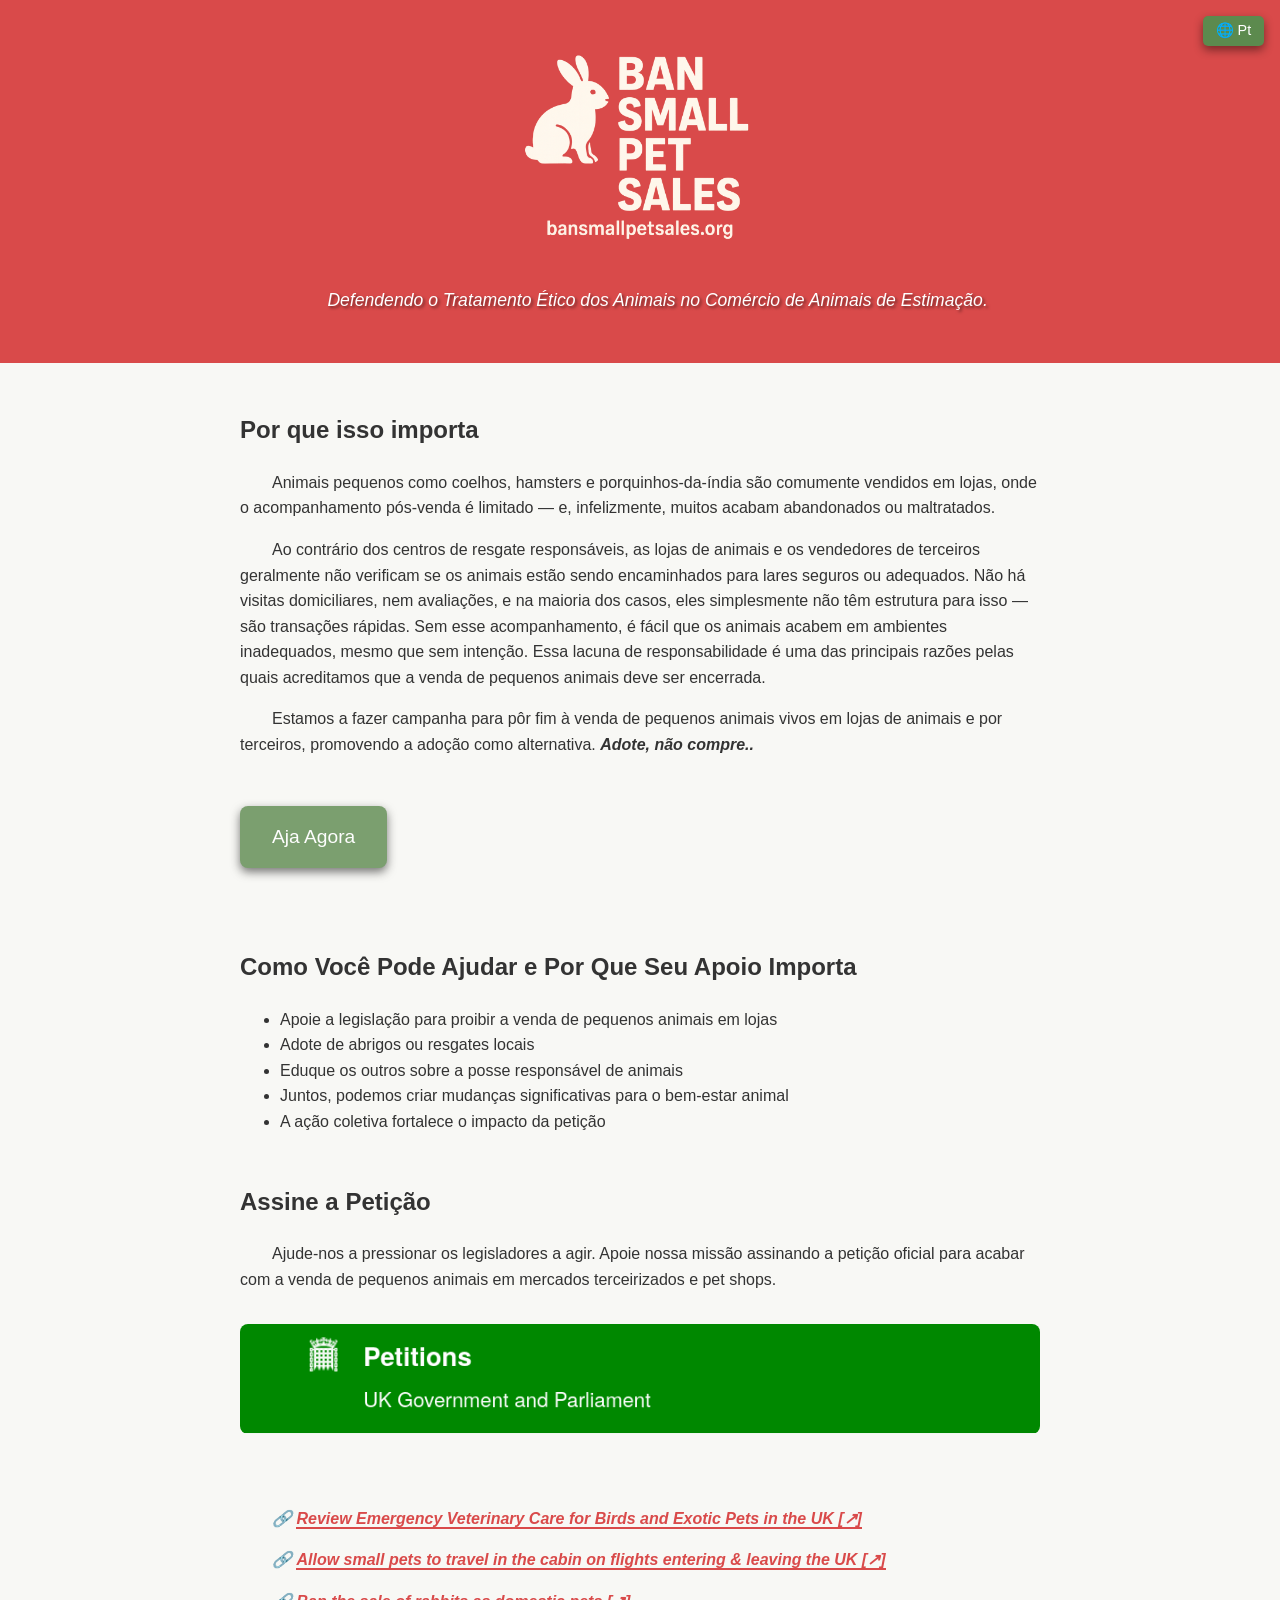
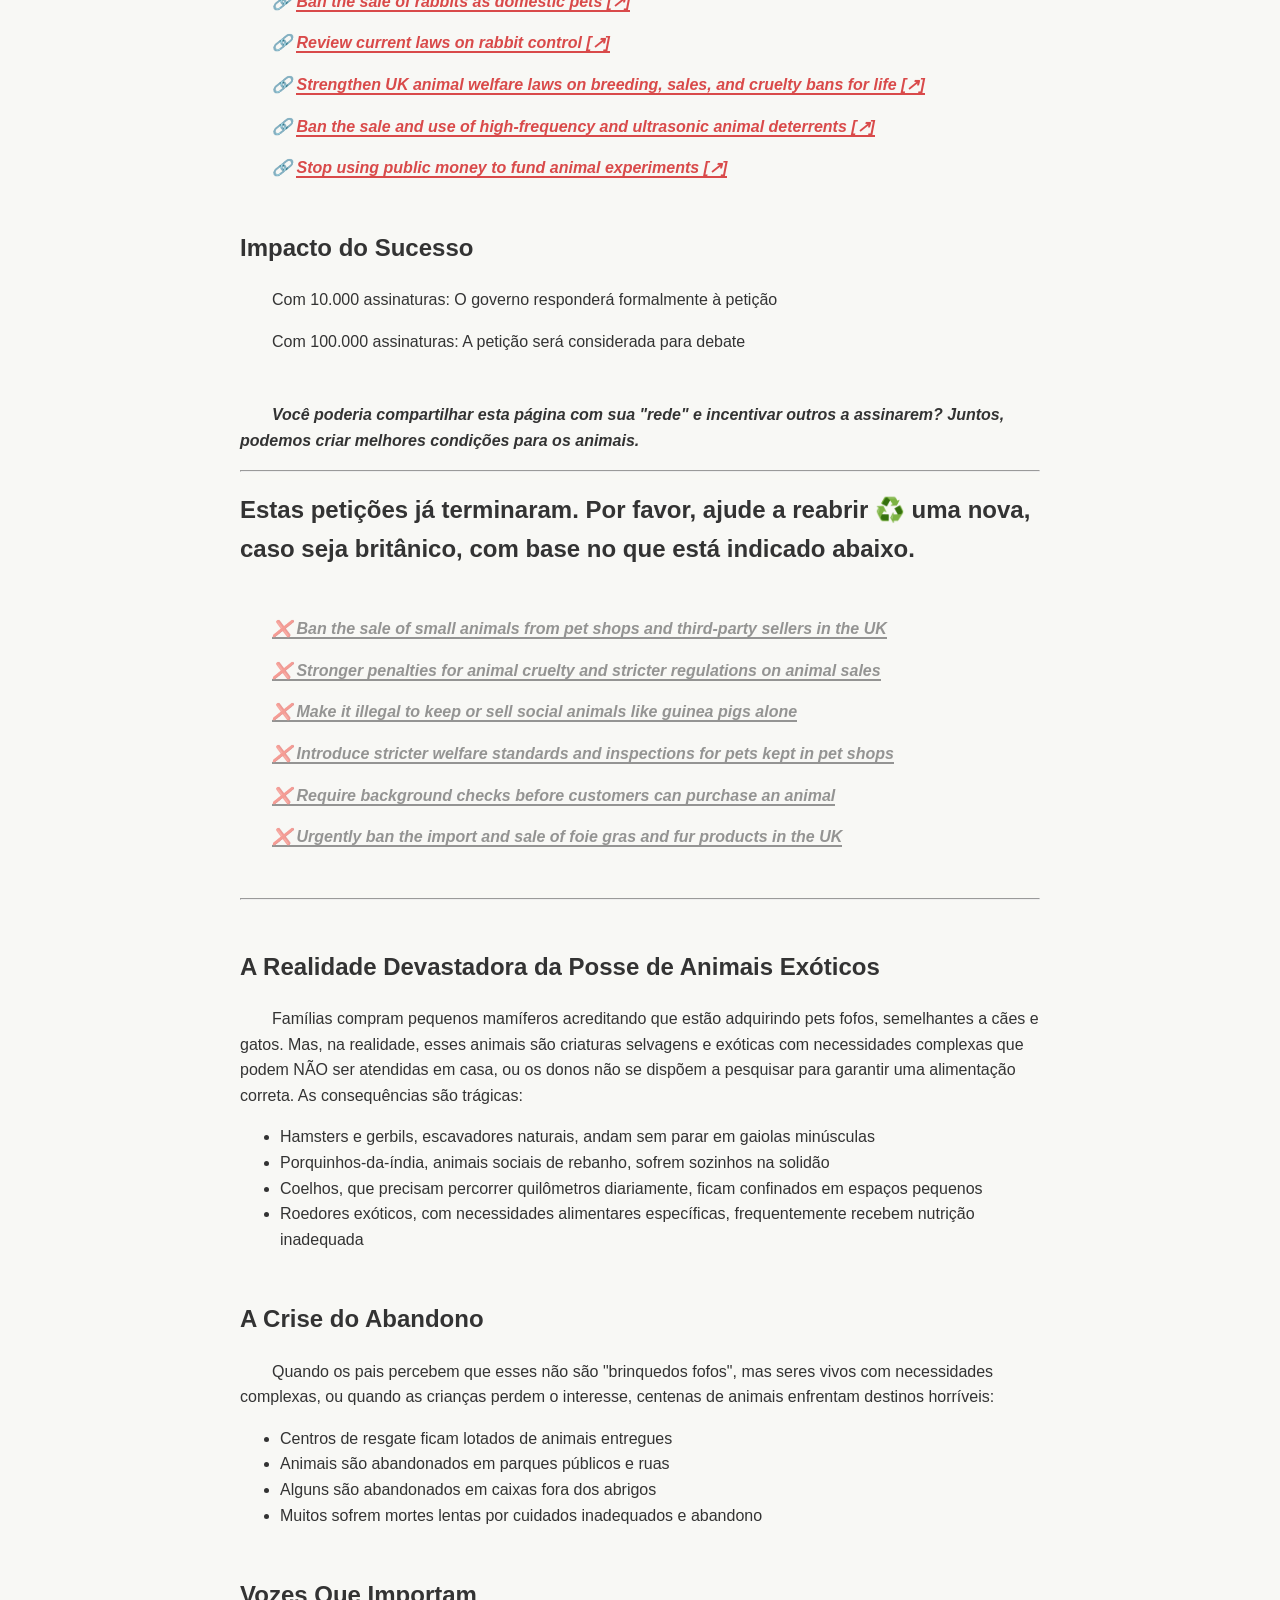
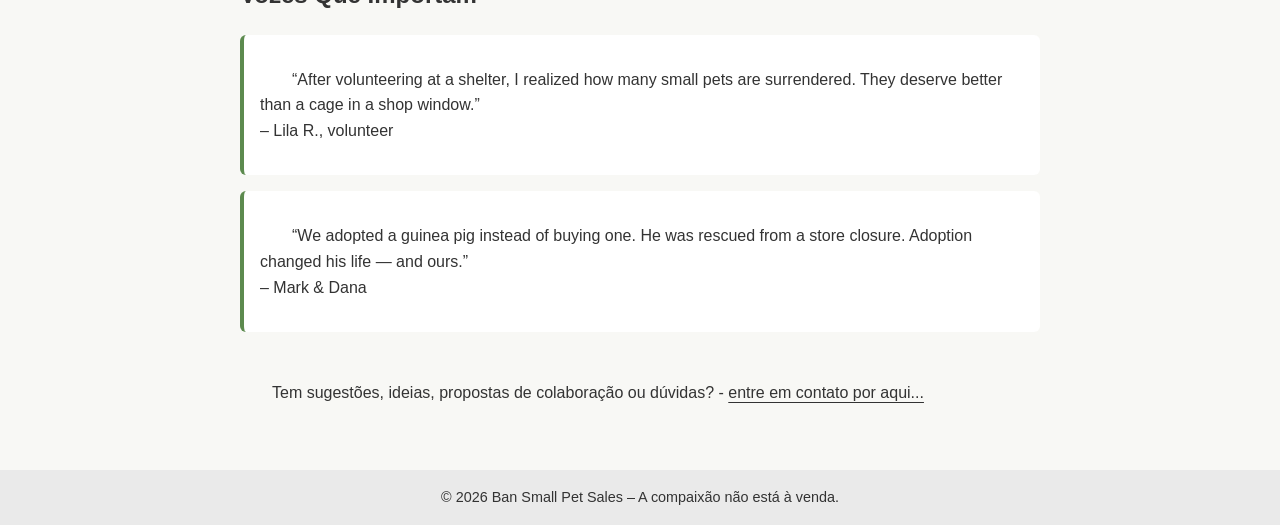
==== commit fa103229: "Update index.html" ====
--- a/pt/index.html
+++ b/pt/index.html
@@ -164,6 +164,12 @@
     </section>
 -->
 
+	<section class="section">
+		<link rel="stylesheet" href="../layout/poster/poster.css">
+		<p>Tem sugestões, ideias, propostas de colaboração ou dúvidas? - <a href="#" id="poster-reveal">entre em contato por aqui...</a>
+		<script src="../layout/poster/poster.js" defer></script>
+	</section>
+
   </main>
 
   <footer>
--- a/layout/poster/poster.css
+++ b/layout/poster/poster.css
@@ -0,0 +1,6 @@
+#poster-reveal {
+color: inherit;
+text-decoration: underline;
+text-underline-offset: 4px;
+cursor: pointer;
+}
